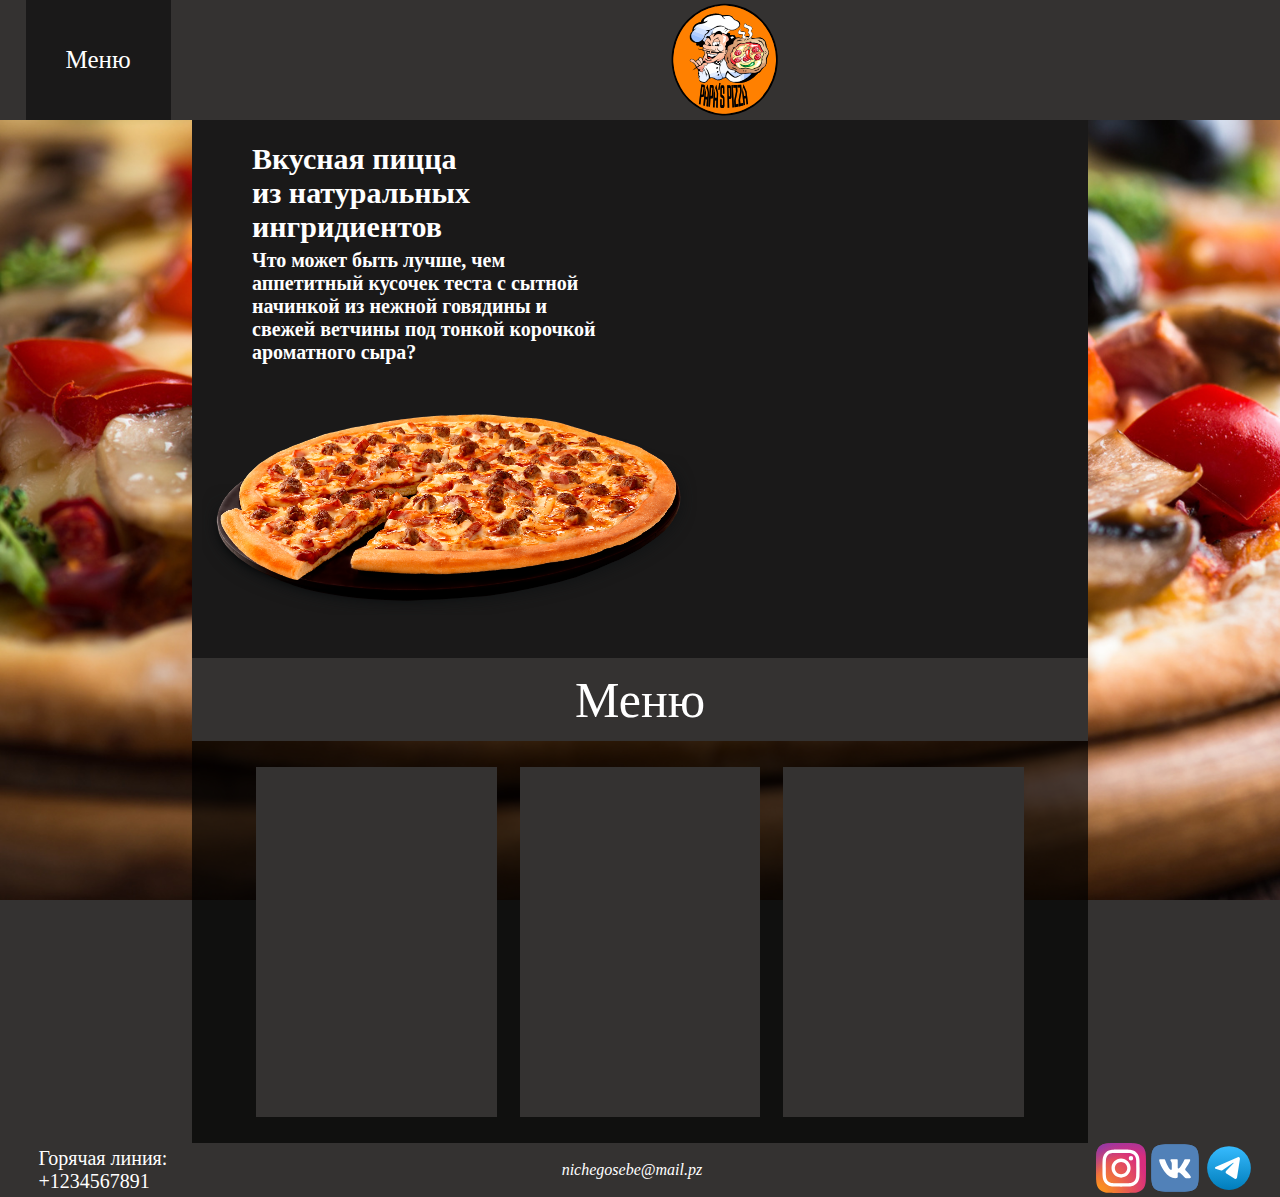
==== Main.html @ ea12f291 "Footer done" ====
<!DOCTYPE html>
<html lang="en">
<head>
    <meta charset="UTF-8">
    <meta http-equiv="X-UA-Compatible" content="IE=edge">
    <meta name="viewport" content="width=device-width, initial-scale=1.0">
    <meta name="author" content="Virchenko Vladimir">
    <title>Papa's Pizza</title>
    <link rel="stylesheet" href="Main_Style.css">
    <link rel="icon" href="resources/images/pizza_linkIcon.png">
</head>
<body>
    <section class="header_wrap">
        <div class = "header_container">
            <header class="header">
                <button class="menu-btn">Меню</button>
                    <a href="Main.html" class="pizza_logo">
                        <img src="resources/images/Papa's pizza logo.svg" title="Вернуться на главную" class="logo">
                    </a>
            </header>
        </div>
    </section>
    <section>
        <div class="aboutUs">
            <div class="textBlock">
                <span class="text">
                    <h1>Вкусная пицца 
                    <br>из натуральных ингридиентов</h1>
                    <h2>Что может быть лучше, чем аппетитный кусочек теста с сытной начинкой из нежной говядины и свежей ветчины под тонкой корочкой ароматного сыра?</h2>
                </span>  
            </div>  
            <img src="resources/images/Pizza 2.png" class="pizza2img">
        </div>
    </section>
        <div class="separator">
            <h3>Меню</h3>
        </div>
    <main>
        <div class="goodsBlock">
            <div class="card" id="card1">
                
            </div>
            <div class="card" id="card2">

            </div>
            <div class="card" id="card3">

            </div>
        </div>
    </main>
    <footer>
        <span class="phoneNumber">
        Горячая линия:<br>
        +1234567891
        </span>
        <address>nichegosebe@mail.pz</address>
        <nav>
            <li><a href="#"><img src = "resources/images/Instagram.svg"></a></li>
            <li><a href="#"><img src = "resources/images/VK.svg"></a></li>
            <li><a href="#"><img src = "resources/images/Tg.svg"></a></li>
        </nav>
    </footer>
</body>
</html>
---- Main_Style.css ----
*{
    padding: 0px;
    margin: 0px;
    box-sizing: border-box;
    font-family: 'Caveat', cursive;
}

body{
    background-color: rgb(52, 50, 49);
    background-image: url("resources/images/pizza_background.jpeg");
    background-repeat: no-repeat;
    background-size: cover;
    height: 100vh;
}

header{ 
    background-color: rgb(52, 50, 49);
    display: flex;
    align-items: center;
    justify-content: space-between;
    box-sizing: border-box;
}

.menu-btn {
    font-size: 25px;
    margin-left: 2%;
    padding: 40px;
    height: 120px;
    border: none;
    background-color: rgb(26, 25, 25);
    color: white;
    cursor: pointer;
    display: flex;
    align-items: center;
}

.menu-btn:hover{
    text-decoration-line: underline;
    text-decoration-color: orange;
    text-decoration-thickness: 3px;
}

.pizza_logo{
    display: block;
    margin-left: auto;
    margin-right: auto;
}

.logo {
    display: block;
    margin-right: auto;
    width: 120px;
    height: 120px;
    cursor: pointer;
}

.aboutUs{
    margin-left: 15%;
    margin-right: 15%;
    background-color: rgb(26, 25, 25);
    padding-left: 10px;
    padding-right: 10px;
    padding-bottom: 3%;
}

.textBlock{
    width: 50%;
    display: inline-block;
    color: white;
}

h1 {
    font-size: 30px;
    display: inline-block;
    margin-top: 5%;
    margin-left: 50px;
    padding-right: 10%;
}

h2 {
    font-size: 20px;
    display: inline-block;
    margin-left: 50px;
    margin-top: 5px;
    padding-right: 10%;
}

.pizza2img{
    width: 500px;
    margin-right: 10px;
    margin-top: 5%;
}

.goodsBlock{
    margin-left: 15%;
    margin-right: 15%;
    background-color: rgba(0,0,0,0.68);
    display: flex;
    align-content: center;
    padding: 2% 5% 2% 5%;
    justify-content: space-between;
}

.separator{
    margin-left: 15%;
    margin-right: 15%;
    background-color: rgb(52, 50, 49);
    padding-top: 1%;
    padding-bottom: 1%;
    text-align: center;
}

h3{
    color: white;
    font-size: 50px;
    font-weight: 200;
}

.card{
    width: 300px;
    height: 350px;
    background-color: rgb(52, 50, 49);
}

#card2{
    margin-left: 3%;
    margin-right: 3%;
}

footer{
    display: flex;
    box-sizing: border-box;
    background-color: rgb(52, 50, 49);
    align-items: center;
    justify-content: space-between;
}

footer img{
    width: 50px;
}

footer li{
    justify-content: space-between;
    list-style: none;
    display: inline-block;
}

footer nav{
    margin-right: 2%;
}

address{
    color: white;
}

.phoneNumber{
    color: white;
    font-size: 20px;
    display: block;
    margin-left: 3%;
}
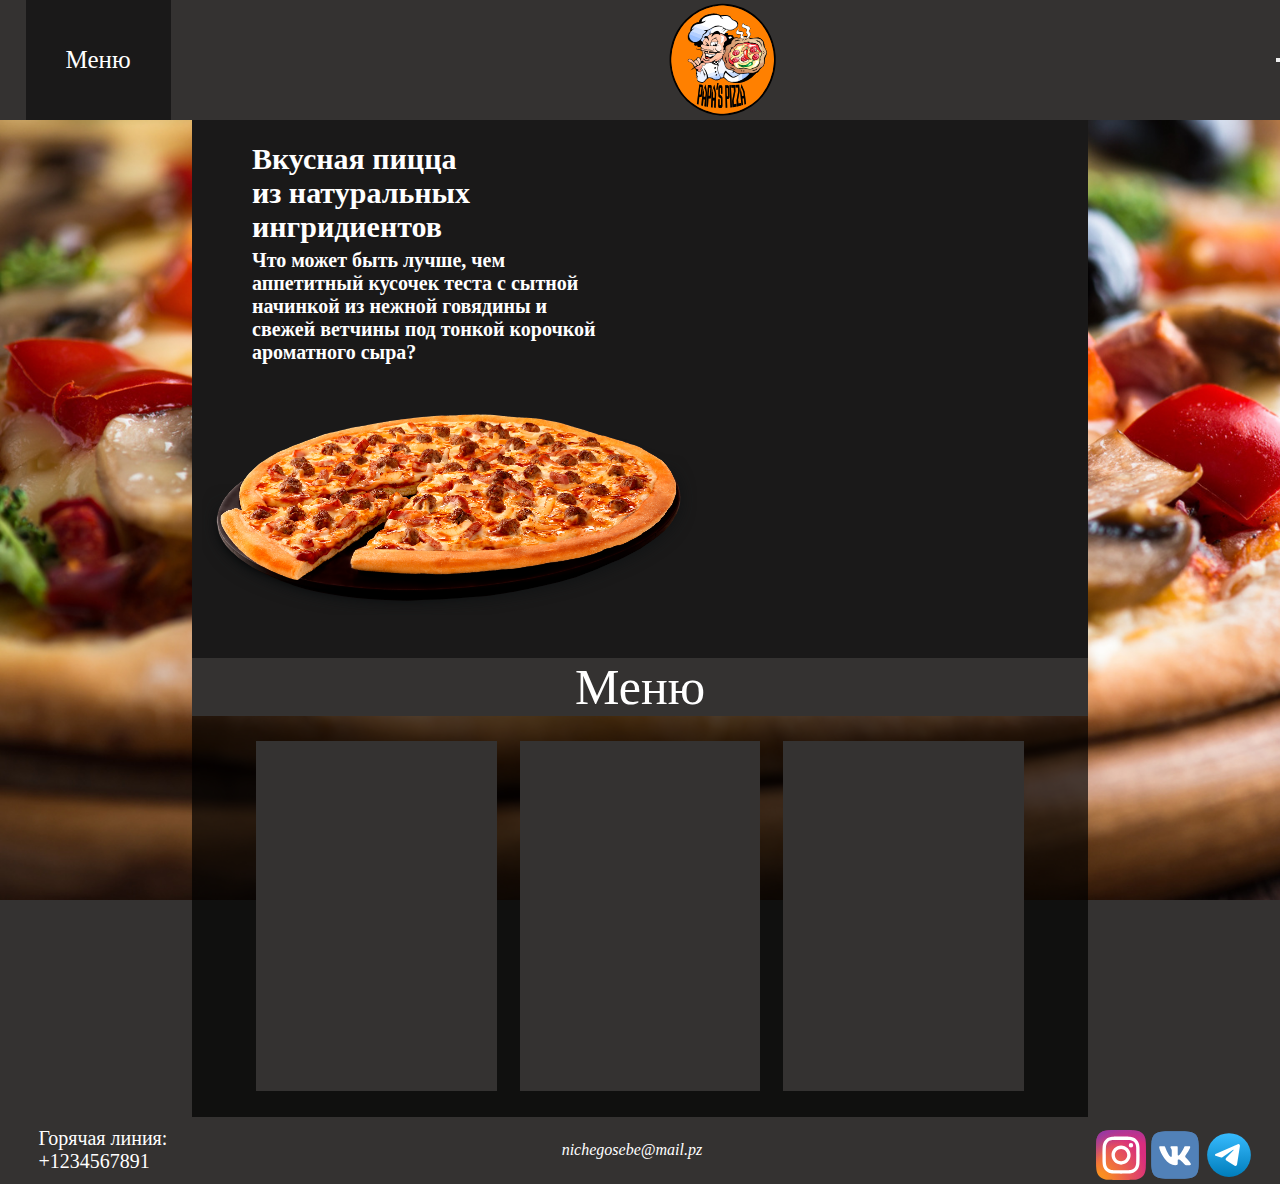
==== commit ac390502: "Elements size update" ====
--- a/Main.html
+++ b/Main.html
@@ -17,6 +17,7 @@
                     <a href="Main.html" class="pizza_logo">
                         <img src="resources/images/Papa's pizza logo.svg" title="Вернуться на главную" class="logo">
                     </a>
+                <button class="filterButton"></button>
             </header>
         </div>
     </section>
--- a/Main_Style.css
+++ b/Main_Style.css
@@ -105,8 +105,6 @@
     margin-left: 15%;
     margin-right: 15%;
     background-color: rgb(52, 50, 49);
-    padding-top: 1%;
-    padding-bottom: 1%;
     text-align: center;
 }
 
@@ -146,6 +144,7 @@
 }
 
 footer nav{
+    padding-top: 1%;
     margin-right: 2%;
 }
 
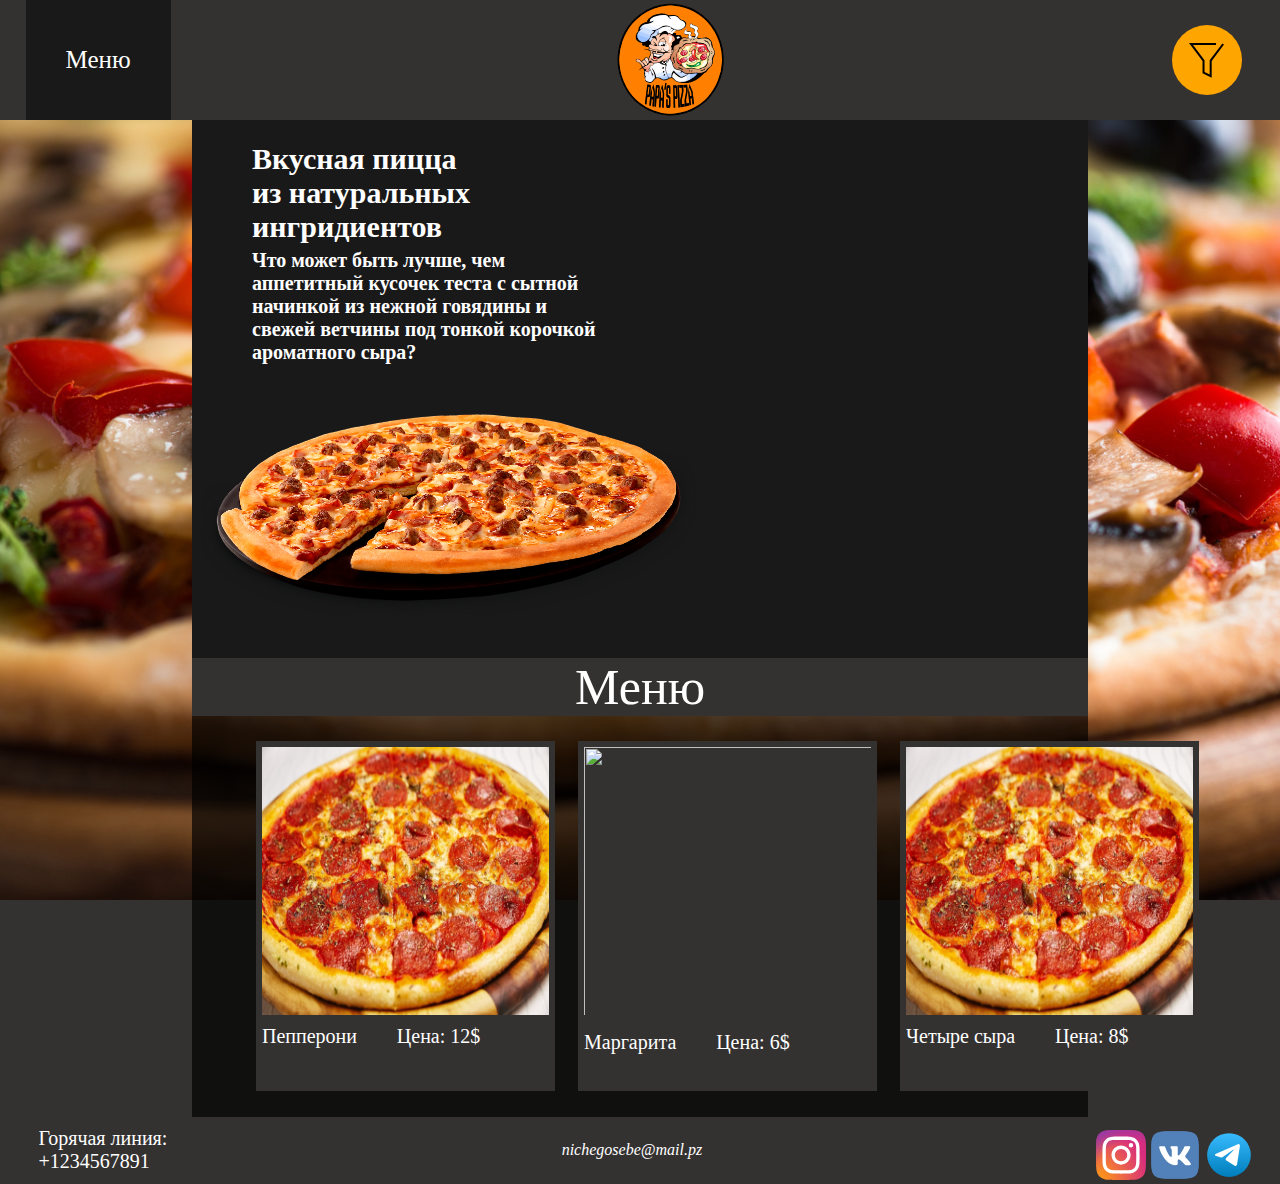
==== commit e451edf1: "Modified cards" ====
--- a/Main.html
+++ b/Main.html
@@ -39,13 +39,19 @@
     <main>
         <div class="goodsBlock">
             <div class="card" id="card1">
-                
+                <a href="Pepperoni.html"><img src="resources/images/Pepperoni.jpg"></a>
+                <span class="name">Пепперони</span>
+                <span class="price">Цена: 12$</span>
             </div>
             <div class="card" id="card2">
-
+                <a href="Margarita"><img src="https://lastmen.ru/wp-content/uploads/2022/07/pitstsa-margarita-1024x683.jpg"></a>
+                <span class="name">Маргарита</span>
+                <span class="price">Цена: 6$</span>
             </div>
             <div class="card" id="card3">
-
+                <a href="4Cheeses"><img src="resources/images/Pepperoni.jpg"></a>
+                <span class="name">Четыре сыра</span>
+                <span class="price">Цена: 8$</span>
             </div>
         </div>
     </main>
--- a/Main_Style.css
+++ b/Main_Style.css
@@ -52,6 +52,25 @@
     width: 120px;
     height: 120px;
     cursor: pointer;
+}
+
+.filterButton{
+    margin-right: 3%;
+    width: 70px;
+    height: 70px;
+    background-color: orange;
+    border-radius: 35px;
+    border-style: none;
+    background-image: url(resources/images/Filter.svg);
+    background-repeat: no-repeat;
+    background-position: center center;
+    background-size: 35px;
+    cursor: pointer;
+    transition: background-color 0.6s ease;
+}
+
+.filterButton:hover{
+    background-color: yellow;
 }
 
 .aboutUs{
@@ -118,6 +137,23 @@
     width: 300px;
     height: 350px;
     background-color: rgb(52, 50, 49);
+    justify-content: space-between;
+}
+
+.card img{
+    padding: 6px 6px 6px;
+    width: 299px;
+    height: 280px;
+}
+
+.card span{
+    margin-top: 2%;
+    margin-left: 2%;
+    margin-right: 10%;
+    margin-bottom: 2%;
+    text-align: center;
+    color: white;
+    font-size: 20px;
 }
 
 #card2{
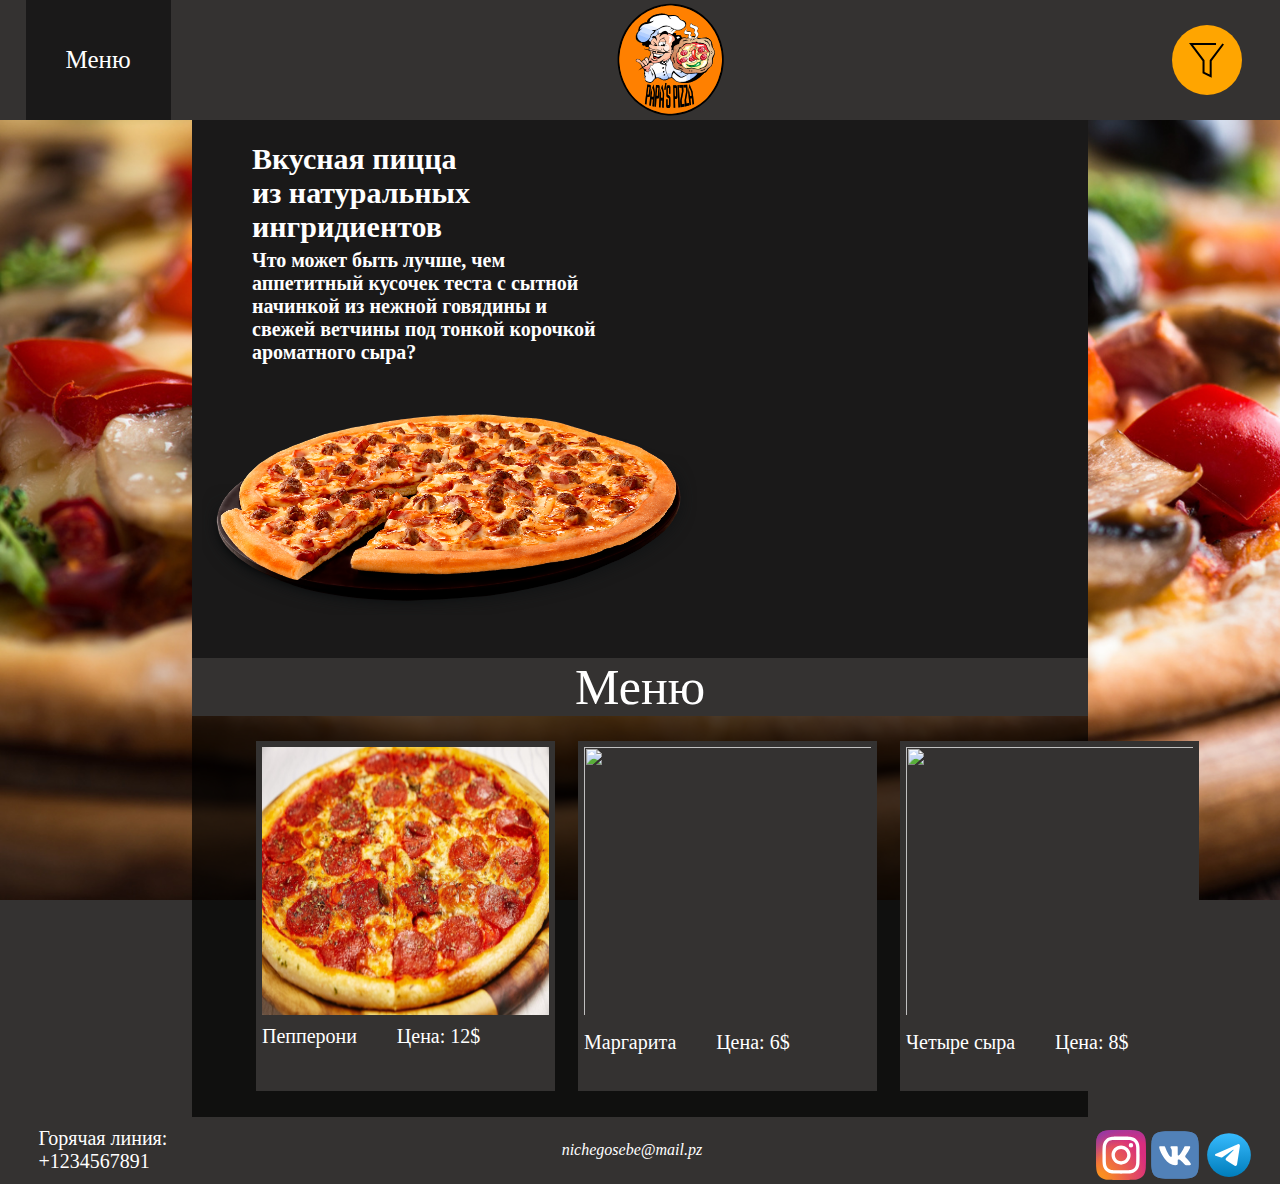
==== commit 8262c038: "Added pepperoni page" ====
--- a/Main.html
+++ b/Main.html
@@ -17,7 +17,7 @@
                     <a href="Main.html" class="pizza_logo">
                         <img src="resources/images/Papa's pizza logo.svg" title="Вернуться на главную" class="logo">
                     </a>
-                <button class="filterButton"></button>
+                <button class="filterButton" title = "Фильтры"></button>
             </header>
         </div>
     </section>
@@ -44,12 +44,12 @@
                 <span class="price">Цена: 12$</span>
             </div>
             <div class="card" id="card2">
-                <a href="Margarita"><img src="https://lastmen.ru/wp-content/uploads/2022/07/pitstsa-margarita-1024x683.jpg"></a>
+                <a href="Margarita.html"><img src="https://lastmen.ru/wp-content/uploads/2022/07/pitstsa-margarita-1024x683.jpg"></a>
                 <span class="name">Маргарита</span>
                 <span class="price">Цена: 6$</span>
             </div>
             <div class="card" id="card3">
-                <a href="4Cheeses"><img src="resources/images/Pepperoni.jpg"></a>
+                <a href="4Cheeses.html"><img src="https://lastmen.ru/wp-content/uploads/2022/07/pitstsa-chetyre-syra.jpg"></a>
                 <span class="name">Четыре сыра</span>
                 <span class="price">Цена: 8$</span>
             </div>
@@ -62,9 +62,9 @@
         </span>
         <address>nichegosebe@mail.pz</address>
         <nav>
-            <li><a href="#"><img src = "resources/images/Instagram.svg"></a></li>
-            <li><a href="#"><img src = "resources/images/VK.svg"></a></li>
-            <li><a href="#"><img src = "resources/images/Tg.svg"></a></li>
+            <li><a href="#" title="Наш инстаграм"><img src = "resources/images/Instagram.svg"></a></li>
+            <li><a href="#" title="Наша группа вконтакте"><img src = "resources/images/VK.svg"></a></li>
+            <li><a href="#" title="Наш канал в телеграмме"><img src = "resources/images/Tg.svg"></a></li>
         </nav>
     </footer>
 </body>
--- a/Main_Style.css
+++ b/Main_Style.css
@@ -146,6 +146,10 @@
     height: 280px;
 }
 
+.card img:hover{
+    box-shadow: 0 0 20px rgba(100, 100, 100, 0.9);
+}
+
 .card span{
     margin-top: 2%;
     margin-left: 2%;
